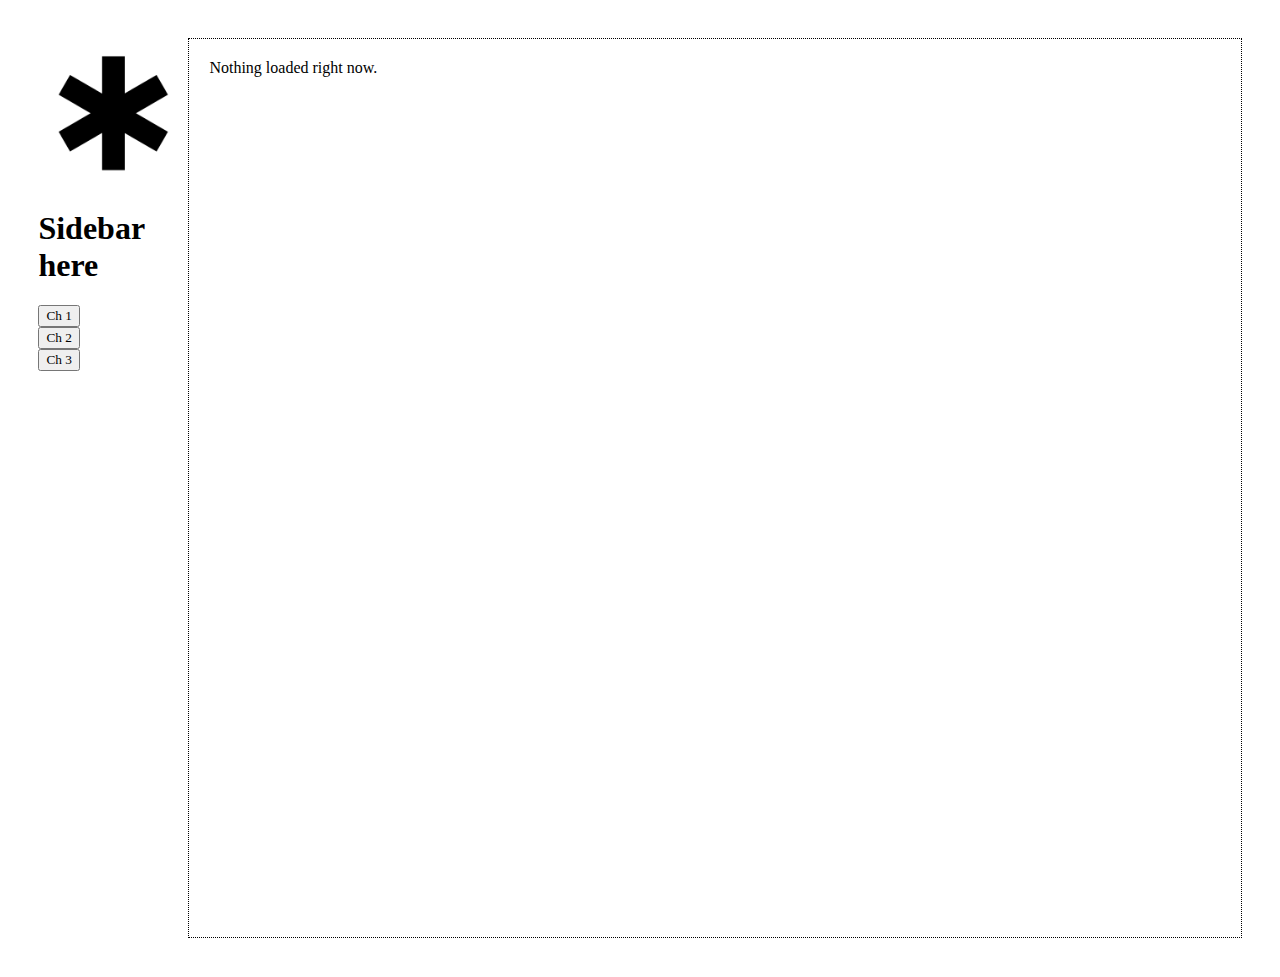
==== finalproject/index.html @ 7d2f7cac "Stability fixes for second deliverable" ====
<!DOCTYPE html>
<html lang="en">
    <head>
        <title>CS 130 Final Project</title>       
        <link rel="stylesheet" href="style.css">
        <meta charset="UTF-8">
        <meta name="viewport" content="width=device-width, initial-scale=1.0">
    </head>
   </head>

<!-- Header -->
<!-- <aside id="topheader">
    <h1>
        Header here
    </h1>
</aside> -->

<!-- Sidebar -->
<aside id="sidebar">
    <h1>
        Sidebar here
    </h1>
    <button id="c1" href="#">Ch 1</button><br>
    <button id="c2" href="#">Ch 2</button><br>
    <button id="c3" href="#">Ch 3</button>
</aside>

<!-- * logo -->
<aside id="gearbox">
    <div id="gearbox">
        <img src="logo.png" alt id="gearlogo">
    </div>
</aside>

<!-- Main Content -->
   <body>
       <main>
        <section id="main">
            Nothing loaded right now.
        </section>
    </main>
        </main>
        <script type="text/javascript" src="js/index.js"></script>
   </body>
</html>
---- finalproject/style.css ----
* {
    font-family: Georgia, 'Times New Roman', Times, serif
}

body {
    overflow: hidden;
    margin: 3vw;
    display: grid;
    grid-template-columns: 150px auto;
    grid-template-rows: 150px auto;
    grid-template-areas:
       "logo main"
       "left main";
    height: 100vh;
}
header {
    position: fixed;
    width: calc(100vw - 250px);
    left: 250px;
    padding: 20px;
    font-family: 'Roboto', sans-serif;
}
main {
    grid-area: main;
    min-height: calc(350px);
    max-height: auto;
    overflow-y: auto;
    z-index: 3;
    border: 1px dotted black;
}
p, li {
    line-height: 1.5em;
}
section {
    padding: 20px;
}

#gearbox {
    display: flex;
    justify-content: space-between;
    margin: auto;
    grid-area: logo;
}
#gearlogo {
    height: 120px;
    width: auto;
}

/* #topheader {
    grid-area: top;
} */

#sidebar {
    grid-area: left;
}
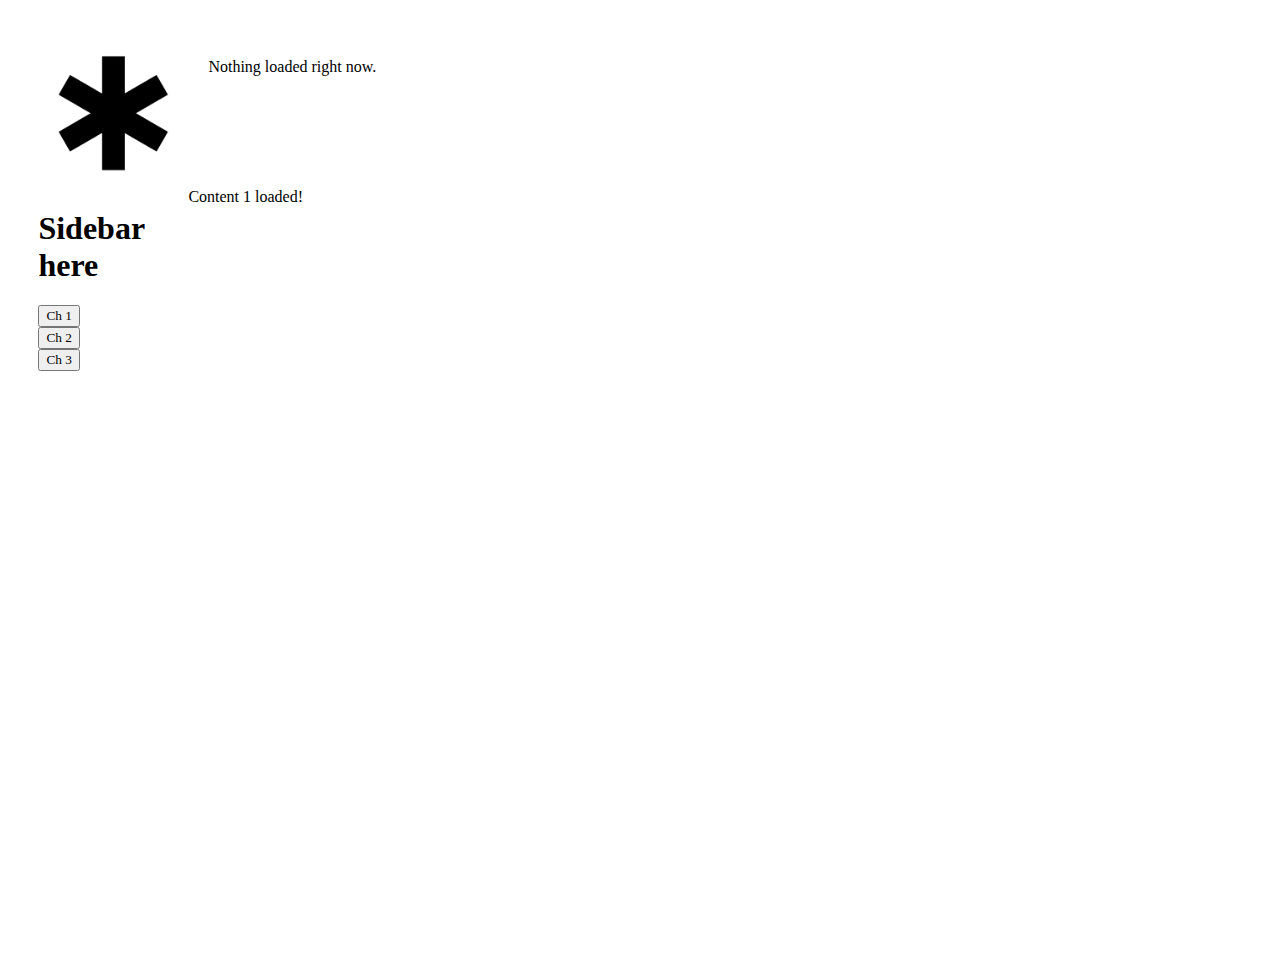
==== commit 95345e6e: "Added #content to index.html" ====
--- a/finalproject/index.html
+++ b/finalproject/index.html
@@ -34,12 +34,19 @@
 
 <!-- Main Content -->
    <body>
-       <main>
         <section id="main">
             Nothing loaded right now.
         </section>
-    </main>
-        </main>
+        <div class="content">
+            <h2>Chapter 1</h2>
+            <p>
+                Lorem ipsum dolor sit amet, cu soluta concludaturque vim,
+                summo voluptatibus ex sea. Est id aperiri offendit vulputate,
+                legere malorum est et. Zril volutpat sit id, no aeterno apeirian
+                mei. Est at oblique democritum. Oratio minimum atomorum an per,
+                mel ne ferri deterruisset. In eos vivendum incorrupte reprimique...
+            </p>
+        </div>
         <script type="text/javascript" src="js/index.js"></script>
    </body>
 </html>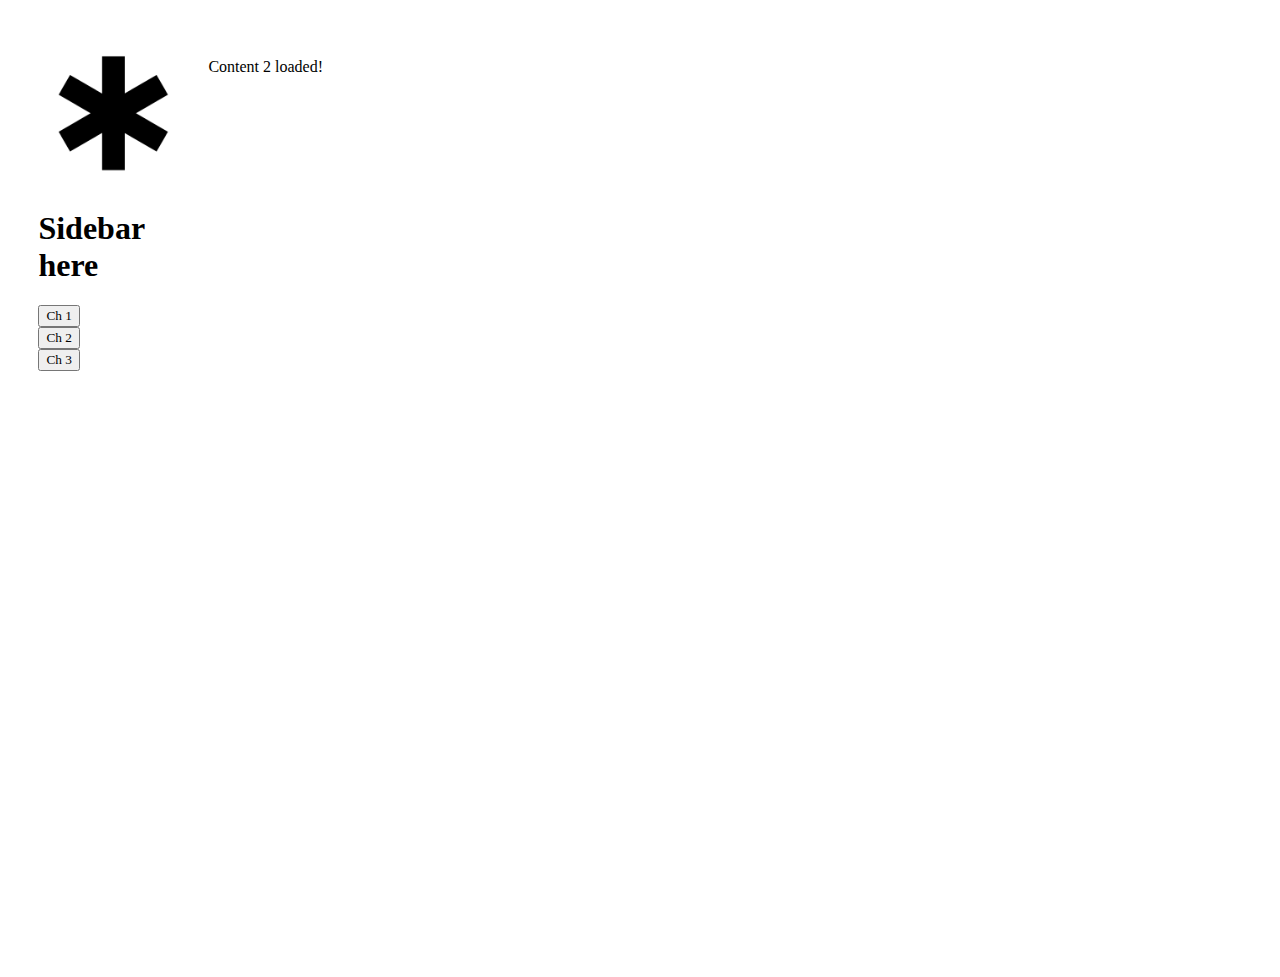
==== commit 382a4b3a: "Update index.html" ====
--- a/finalproject/index.html
+++ b/finalproject/index.html
@@ -35,18 +35,17 @@
 <!-- Main Content -->
    <body>
         <section id="main">
-            Nothing loaded right now.
+            <div class="content">
+                <h2>Chapter 1</h2>
+                <p>
+                    Lorem ipsum dolor sit amet, cu soluta concludaturque vim,
+                    summo voluptatibus ex sea. Est id aperiri offendit vulputate,
+                    legere malorum est et. Zril volutpat sit id, no aeterno apeirian
+                    mei. Est at oblique democritum. Oratio minimum atomorum an per,
+                    mel ne ferri deterruisset. In eos vivendum incorrupte reprimique...
+                </p>
+            </div>
         </section>
-        <div class="content">
-            <h2>Chapter 1</h2>
-            <p>
-                Lorem ipsum dolor sit amet, cu soluta concludaturque vim,
-                summo voluptatibus ex sea. Est id aperiri offendit vulputate,
-                legere malorum est et. Zril volutpat sit id, no aeterno apeirian
-                mei. Est at oblique democritum. Oratio minimum atomorum an per,
-                mel ne ferri deterruisset. In eos vivendum incorrupte reprimique...
-            </p>
-        </div>
         <script type="text/javascript" src="js/index.js"></script>
    </body>
 </html>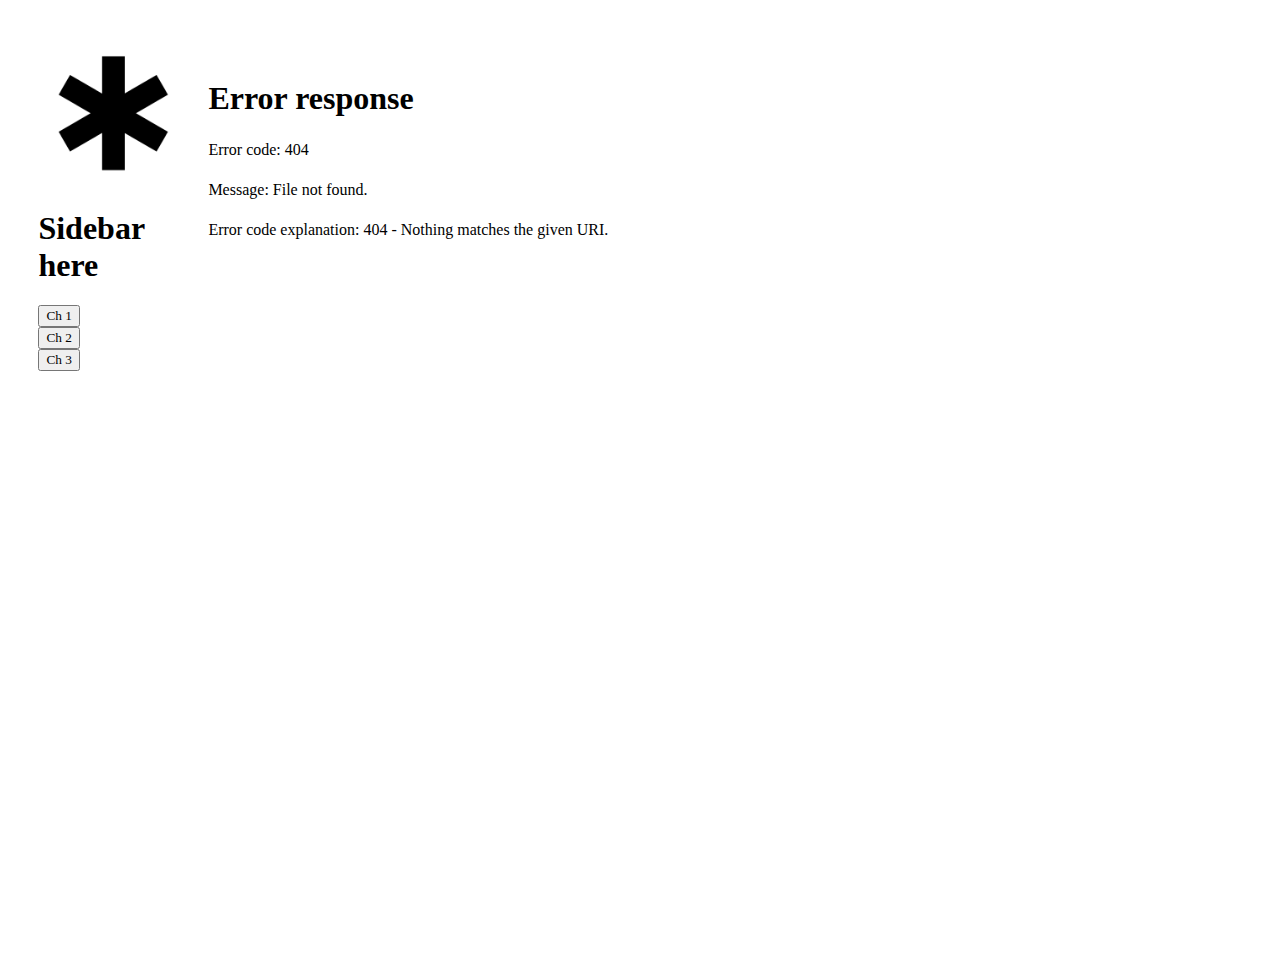
==== commit a5a4c626: "trying to fix fetch API issue..." ====
--- a/finalproject/index.html
+++ b/finalproject/index.html
@@ -20,9 +20,9 @@
     <h1>
         Sidebar here
     </h1>
-    <button id="c1" href="#">Ch 1</button><br>
-    <button id="c2" href="#">Ch 2</button><br>
-    <button id="c3" href="#">Ch 3</button>
+    <button id="c1" onclick="loadChapter(1)">Ch 1</button><br>
+    <button id="c2" onclick="loadChapter(2)">Ch 2</button><br>
+    <button id="c3" onclick="loadChapter(3)">Ch 3</button>
 </aside>
 
 <!-- * logo -->
@@ -38,7 +38,7 @@
             <div class="content">
                 <h2>Chapter 1</h2>
                 <p>
-                    Lorem ipsum dolor sit amet, cu soluta concludaturque vim,
+                    x Lorem ipsum dolor sit amet, cu soluta concludaturque vim,
                     summo voluptatibus ex sea. Est id aperiri offendit vulputate,
                     legere malorum est et. Zril volutpat sit id, no aeterno apeirian
                     mei. Est at oblique democritum. Oratio minimum atomorum an per,
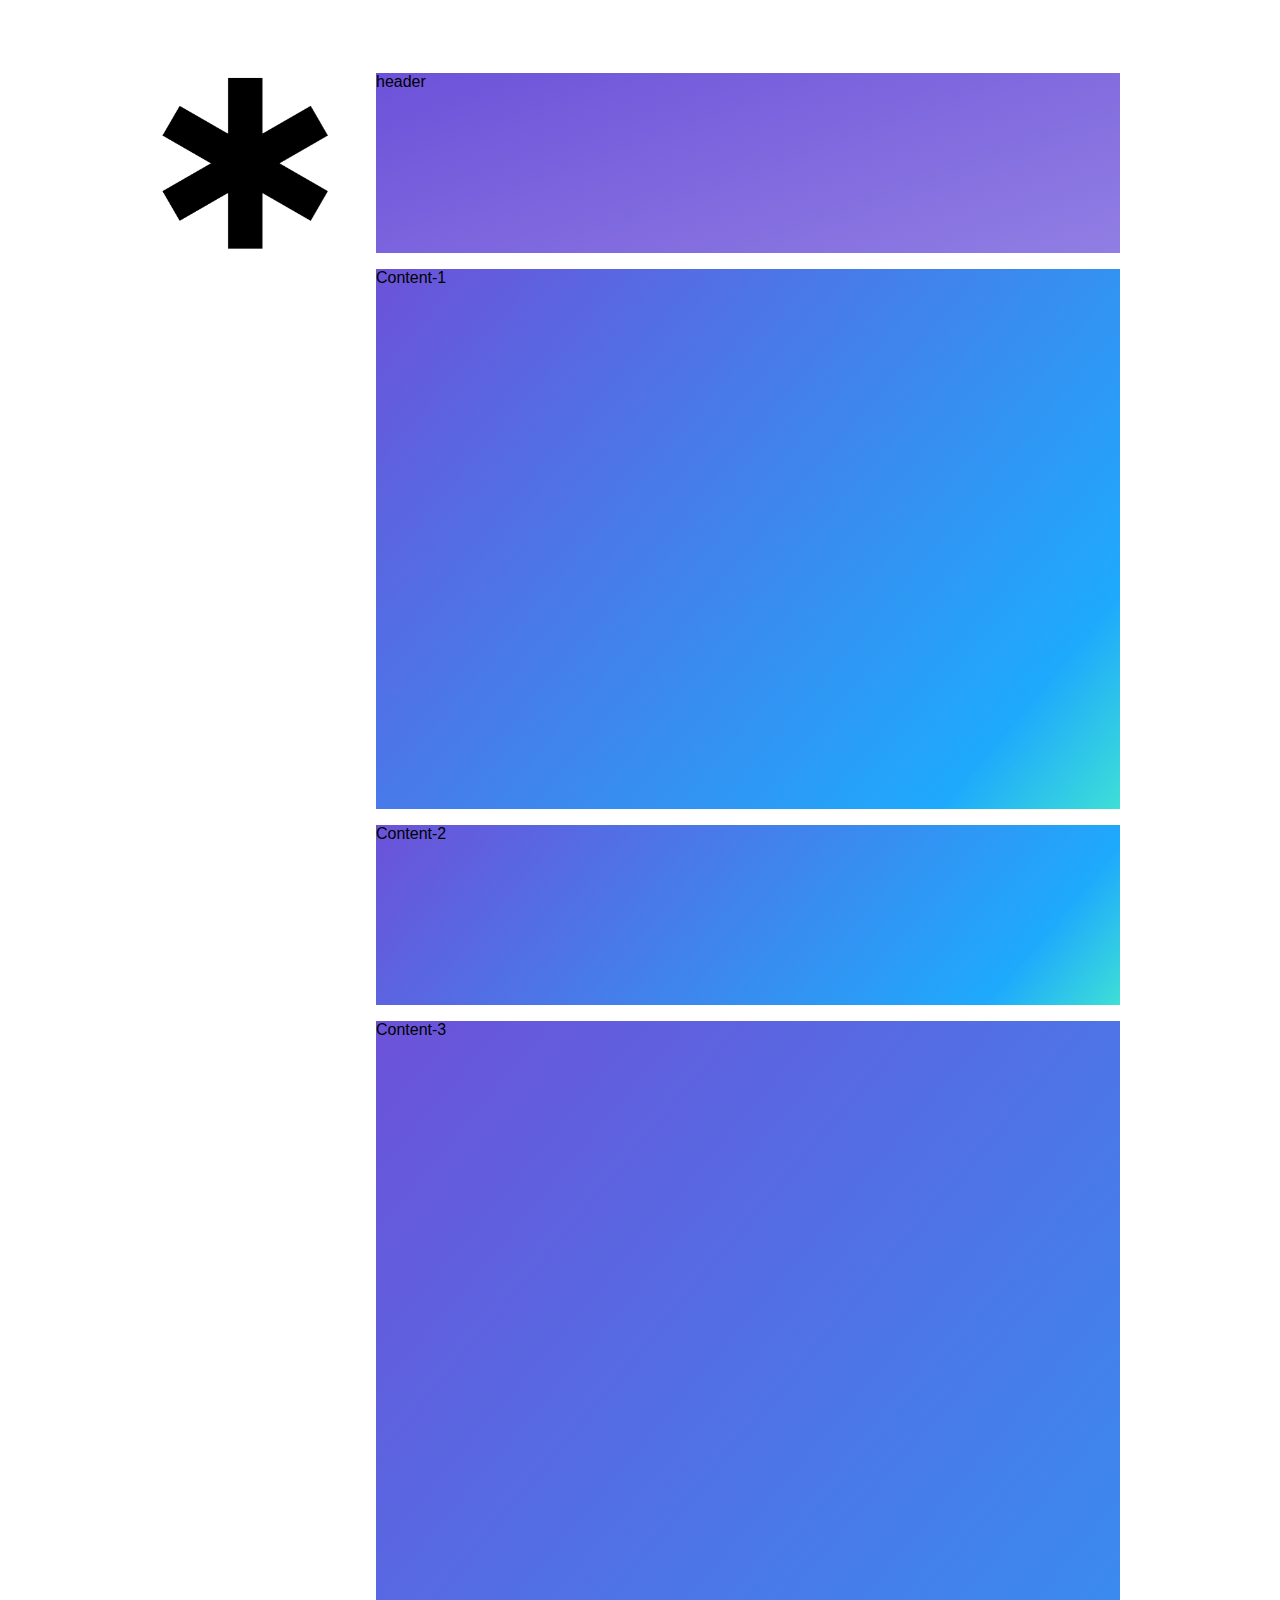
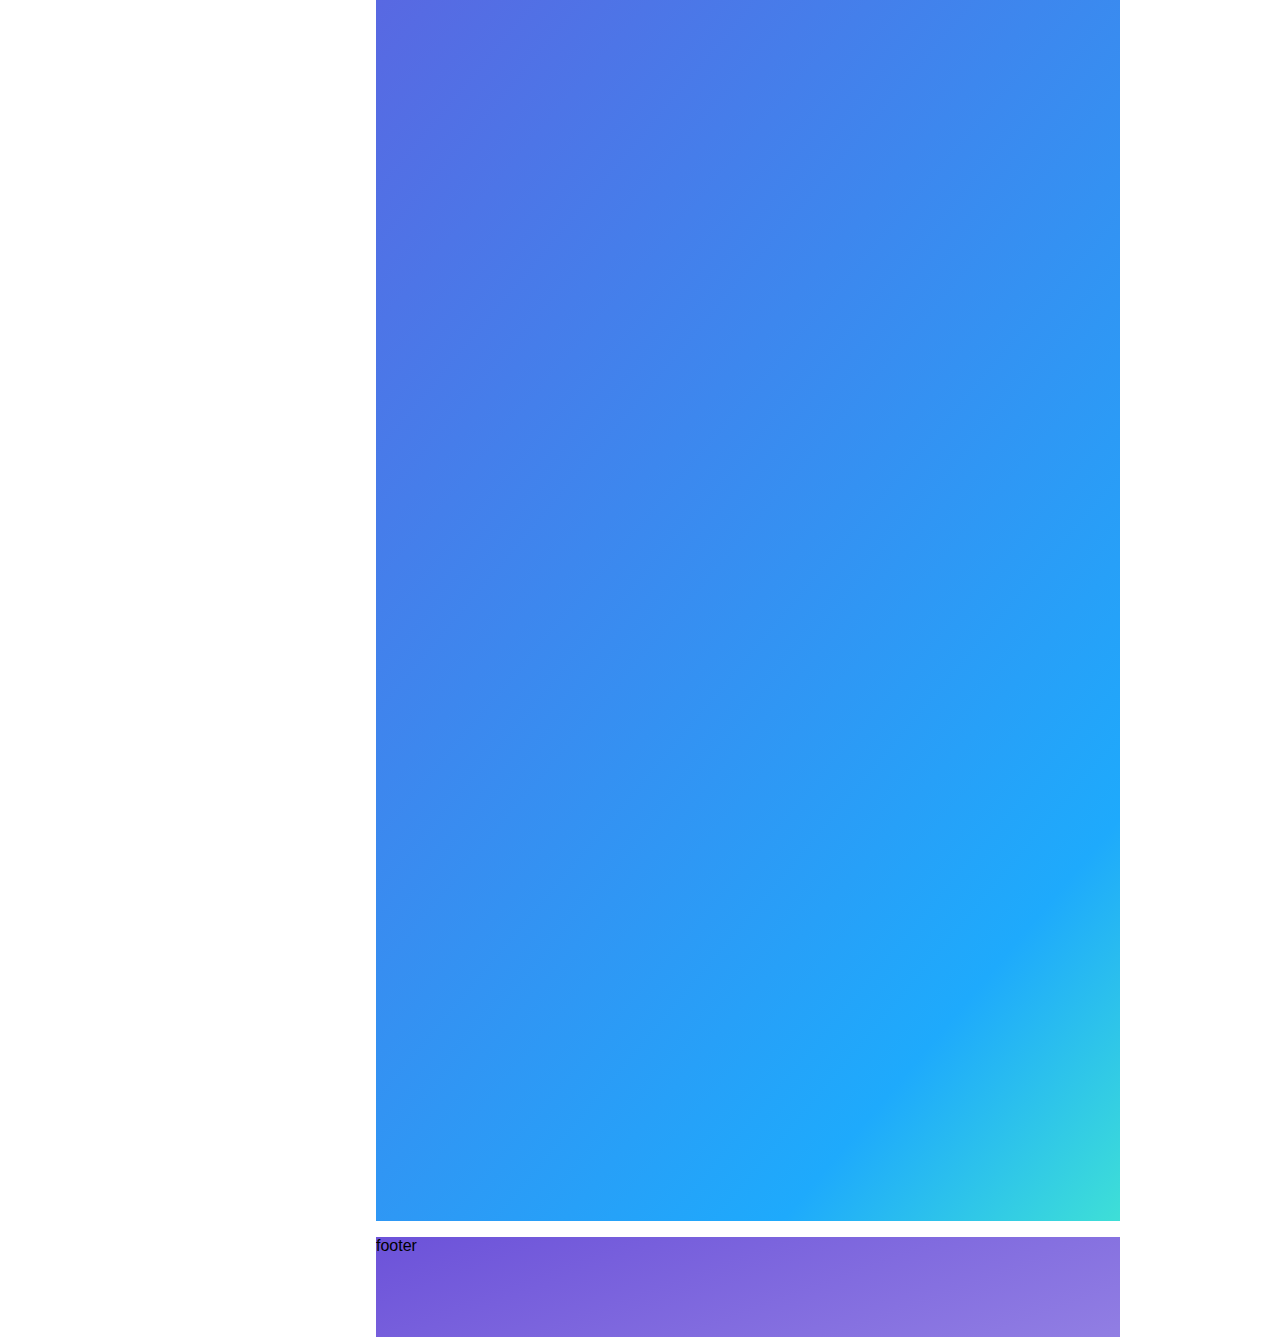
==== commit a7788092: "Fixed issues with logo, CSS grid" ====
--- a/finalproject/index.html
+++ b/finalproject/index.html
@@ -6,46 +6,17 @@
         <meta charset="UTF-8">
         <meta name="viewport" content="width=device-width, initial-scale=1.0">
     </head>
-   </head>
-
-<!-- Header -->
-<!-- <aside id="topheader">
-    <h1>
-        Header here
-    </h1>
-</aside> -->
-
-<!-- Sidebar -->
-<aside id="sidebar">
-    <h1>
-        Sidebar here
-    </h1>
-    <button id="c1" onclick="loadChapter(1)">Ch 1</button><br>
-    <button id="c2" onclick="loadChapter(2)">Ch 2</button><br>
-    <button id="c3" onclick="loadChapter(3)">Ch 3</button>
-</aside>
-
-<!-- * logo -->
-<aside id="gearbox">
-    <div id="gearbox">
-        <img src="logo.png" alt id="gearlogo">
-    </div>
-</aside>
-
-<!-- Main Content -->
-   <body>
-        <section id="main">
-            <div class="content">
-                <h2>Chapter 1</h2>
-                <p>
-                    x Lorem ipsum dolor sit amet, cu soluta concludaturque vim,
-                    summo voluptatibus ex sea. Est id aperiri offendit vulputate,
-                    legere malorum est et. Zril volutpat sit id, no aeterno apeirian
-                    mei. Est at oblique democritum. Oratio minimum atomorum an per,
-                    mel ne ferri deterruisset. In eos vivendum incorrupte reprimique...
-                </p>
+    <body>
+        <div class="container">
+            <div class="gearbox">
+                <img src="logo.png" alt id="gearlogo">
             </div>
-        </section>
-        <script type="text/javascript" src="js/index.js"></script>
-   </body>
-</html>+            <div class="item header">header</div>
+            <div class="item sidebar"></div>
+            <div class="item content-1">Content-1</div>
+            <div class="item content-2">Content-2</div>
+            <div class="item content-3">Content-3</div>
+            <div class="item footer">footer</div>
+          </div>
+      <script type="text/javascript" src="js/index.js"></script>
+    </body>
--- a/finalproject/style.css
+++ b/finalproject/style.css
@@ -1,55 +1,104 @@
-* {
-    font-family: Georgia, 'Times New Roman', Times, serif
-}
+    .container {
+    display: grid;
+    width: 75vw;
+    height: 80vh;
+    margin-top: 5vh;
+    margin-bottom: 5vh;
+    grid-template-columns: 200px 1fr;
+    grid-template-rows: 180px 60vh 20vh 200vh 100px;
+    grid-gap: 1rem;
+    grid-template-areas:
+        "gear header"
+        "sidebar content-1"
+        "sidebar content-2"
+        "sidebar content-3"
+        "sidebar footer";
+    }
 
-body {
-    overflow: hidden;
-    margin: 3vw;
-    display: grid;
-    grid-template-columns: 150px auto;
-    grid-template-rows: 150px auto;
-    grid-template-areas:
-       "logo main"
-       "left main";
-    height: 100vh;
-}
-header {
-    position: fixed;
-    width: calc(100vw - 250px);
-    left: 250px;
-    padding: 20px;
-    font-family: 'Roboto', sans-serif;
-}
-main {
-    grid-area: main;
-    min-height: calc(350px);
-    max-height: auto;
-    overflow-y: auto;
-    z-index: 3;
-    border: 1px dotted black;
-}
-p, li {
-    line-height: 1.5em;
-}
-section {
-    padding: 20px;
-}
+    .header {
+    grid-area: header;
+    }
 
-#gearbox {
+    .gearbox {
+    grid-area: gear;
     display: flex;
     justify-content: space-between;
     margin: auto;
-    grid-area: logo;
-}
-#gearlogo {
-    height: 120px;
+    position: fixed;
+    }
+
+    #gearlogo {
+    height: 180px;
     width: auto;
-}
+    position: center;
+    }
 
-/* #topheader {
-    grid-area: top;
-} */
+    .sidebar {
+    grid-area: sidebar;
+    }
 
-#sidebar {
-    grid-area: left;
-}+    .content-1 {
+    grid-area: content-1;
+    }
+
+    .content-2 {
+    grid-area: content-2;
+    }
+
+    .content-3 {
+    grid-area: content-3;
+    }
+
+    .footer {
+    grid-area: footer;
+    /* grid-row: 4 / 5;
+    grid-column: 1 / 4; */
+    }
+  
+  
+  
+  
+  
+  /* OTHER STYLES */
+  
+  body {
+    background-color: white;
+    display: flex;
+    justify-content: center;
+    padding: 20px;
+    font-family: -apple-system, BlinkMacSystemFont, "Segoe UI", Roboto, Helvetica, Arial, sans-serif, "Apple Color Emoji", "Segoe UI Emoji", "Segoe UI Symbol";
+  }
+  
+  /* .item {
+    background-color: #1EAAFC;
+    background-image: linear-gradient(130deg, #6C52D9 0%, #1EAAFC 85%, #3EDFD7 100%);
+    box-shadow: 0 10px 20px rgba(0,0,0,0.19), 0 6px 6px rgba(0,0,0,0.23);
+    color: #ffffff;
+    border-radius: 4px;
+    border: 6px solid #171717;
+    display: flex;
+    justify-content: center;
+    align-items: center;
+    font-size: 18px;
+    font-weight: bold;
+  } */
+  
+  .header {
+    background-color: #1EAAFC;
+    background-image: linear-gradient(160deg, #6C52D9 0%, #9B8AE6 127%);
+  }
+  
+  .sidebar {
+    background-color: white;
+  }
+  
+  .content-1,
+  .content-2,
+  .content-3 {
+    background-image: linear-gradient(130deg, #6C52D9 0%, #1EAAFC 85%, #3EDFD7 100%);
+  }
+  
+  .footer {
+    background-color: #6C52D9;
+    background-image: linear-gradient(160deg, #6C52D9 0%, #9B8AE6 127%);
+  }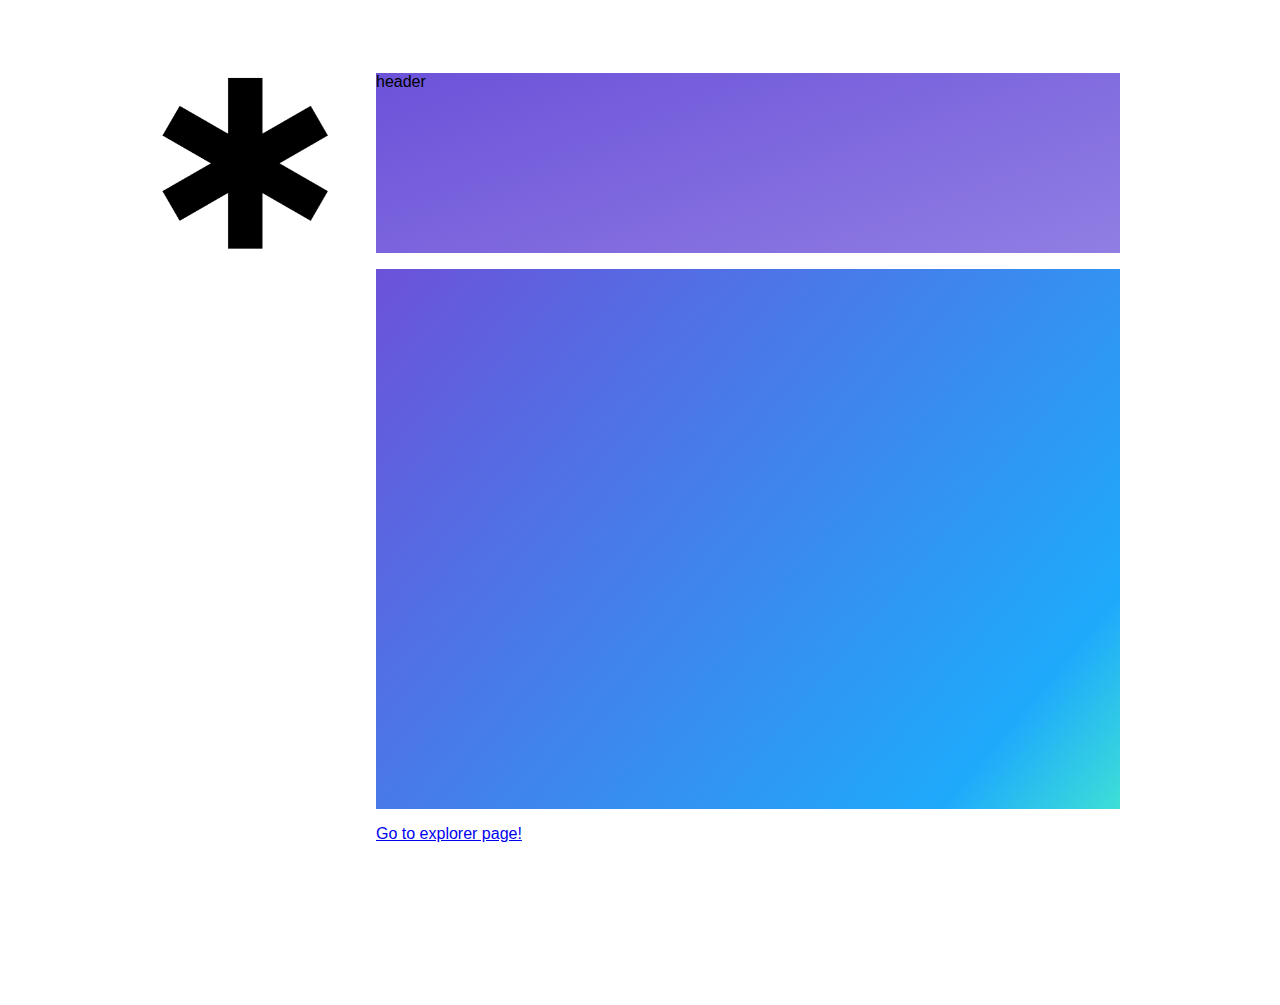
==== commit 918104e9: "Added second "explorer" page with internal links" ====
--- a/finalproject/index.html
+++ b/finalproject/index.html
@@ -1,8 +1,8 @@
 <!DOCTYPE html>
 <html lang="en">
     <head>
-        <title>CS 130 Final Project</title>       
-        <link rel="stylesheet" href="style.css">
+        <title>CS130 -- main page</title>       
+        <link rel="stylesheet" href="css/style.css">
         <meta charset="UTF-8">
         <meta name="viewport" content="width=device-width, initial-scale=1.0">
     </head>
@@ -11,12 +11,16 @@
             <div class="gearbox">
                 <img src="logo.png" alt id="gearlogo">
             </div>
-            <div class="item header">header</div>
-            <div class="item sidebar"></div>
-            <div class="item content-1">Content-1</div>
-            <div class="item content-2">Content-2</div>
-            <div class="item content-3">Content-3</div>
-            <div class="item footer">footer</div>
+            <div class="header">header</div>
+            <div class="sidebar"></div>
+            <div class="content-1">
+                <main>
+                    <!-- content goes here -->
+                </main>
+            </div>
+            <div class="footer">
+                <a href="./explorer.html">Go to explorer page!</a><br>
+            </div>
           </div>
       <script type="text/javascript" src="js/index.js"></script>
     </body>
--- a/finalproject/css/style.css
+++ b/finalproject/css/style.css
@@ -0,0 +1,119 @@
+    .container {
+    display: grid;
+    width: 75vw;
+    height: 80vh;
+    margin-top: 5vh;
+    margin-bottom: 5vh;
+    grid-template-columns: 200px 1fr;
+    grid-template-rows: 180px 60vh 20vh 200vh 100px;
+    grid-gap: 1rem;
+    grid-template-areas:
+        "gear header"
+        "sidebar content-1"
+        "sidebar footer";
+    }
+
+    .header {
+    grid-area: header;
+    }
+
+    .gearbox {
+    grid-area: gear;
+    display: flex;
+    justify-content: space-between;
+    margin: auto;
+    position: fixed;
+    }
+
+    #gearlogo {
+    height: 180px;
+    width: auto;
+    position: center;
+    }
+
+    .sidebar {
+    grid-area: sidebar;
+    }
+
+    .content-1 {
+    grid-area: content-1;
+    }
+
+    .footer {
+    grid-area: footer;
+    /* grid-row: 4 / 5;
+    grid-column: 1 / 4; */
+    }
+  
+  
+  
+  
+  
+  /* OTHER STYLES */
+  
+  body {
+    background-color: white;
+    display: flex;
+    justify-content: center;
+    padding: 20px;
+    font-family: -apple-system, BlinkMacSystemFont, "Segoe UI", Roboto, Helvetica, Arial, sans-serif, "Apple Color Emoji", "Segoe UI Emoji", "Segoe UI Symbol";
+  }
+  
+  /* .item {
+    background-color: #1EAAFC;
+    background-image: linear-gradient(130deg, #6C52D9 0%, #1EAAFC 85%, #3EDFD7 100%);
+    box-shadow: 0 10px 20px rgba(0,0,0,0.19), 0 6px 6px rgba(0,0,0,0.23);
+    color: #ffffff;
+    border-radius: 4px;
+    border: 6px solid #171717;
+    display: flex;
+    justify-content: center;
+    align-items: center;
+    font-size: 18px;
+    font-weight: bold;
+  } */
+  
+  .header {
+    background-color: #1EAAFC;
+    background-image: linear-gradient(160deg, #6C52D9 0%, #9B8AE6 127%);
+  }
+  
+  .sidebar {
+    background-color: white;
+  }
+  
+  .content-1 {
+    background-image: linear-gradient(130deg, #6C52D9 0%, #1EAAFC 85%, #3EDFD7 100%);
+  }
+  
+  /* .footer {
+    background-color: #6C52D9;
+    background-image: linear-gradient(160deg, #6C52D9 0%, #9B8AE6 127%);
+  } */
+
+main {
+    display: flex;
+    flex-wrap: wrap;
+    margin-top: 100px;
+
+}
+main div {
+    width: calc(33% - 20px);
+    margin: 20px 20px 0px 0px;
+    padding: 8px;
+    border: solid 1px #FFF;
+    background: #FFF;
+}
+main div:hover {
+    border: solid 1px #999;
+}
+
+main div img {
+    width: 100%;
+}
+
+
+main div h2 {
+    margin: 6px 0px 25px 0px;
+    font-size: 0.9em;
+}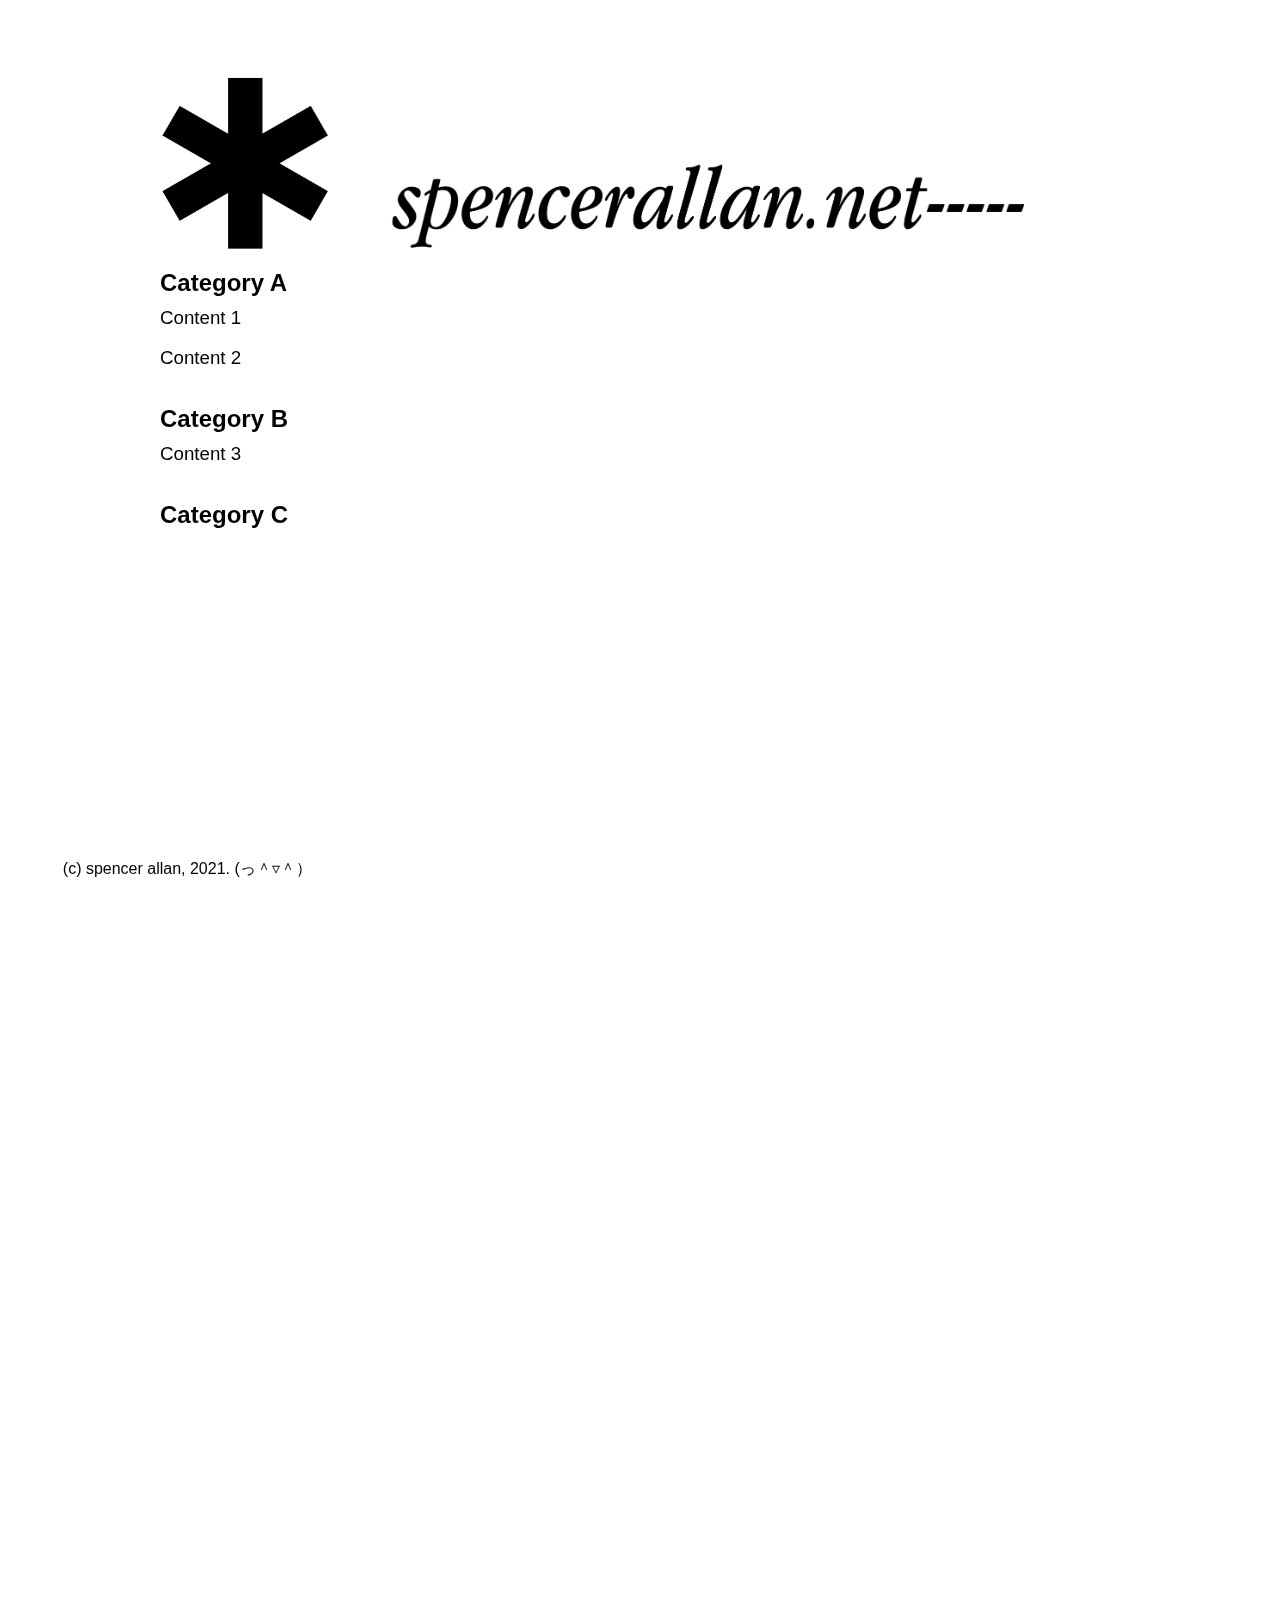
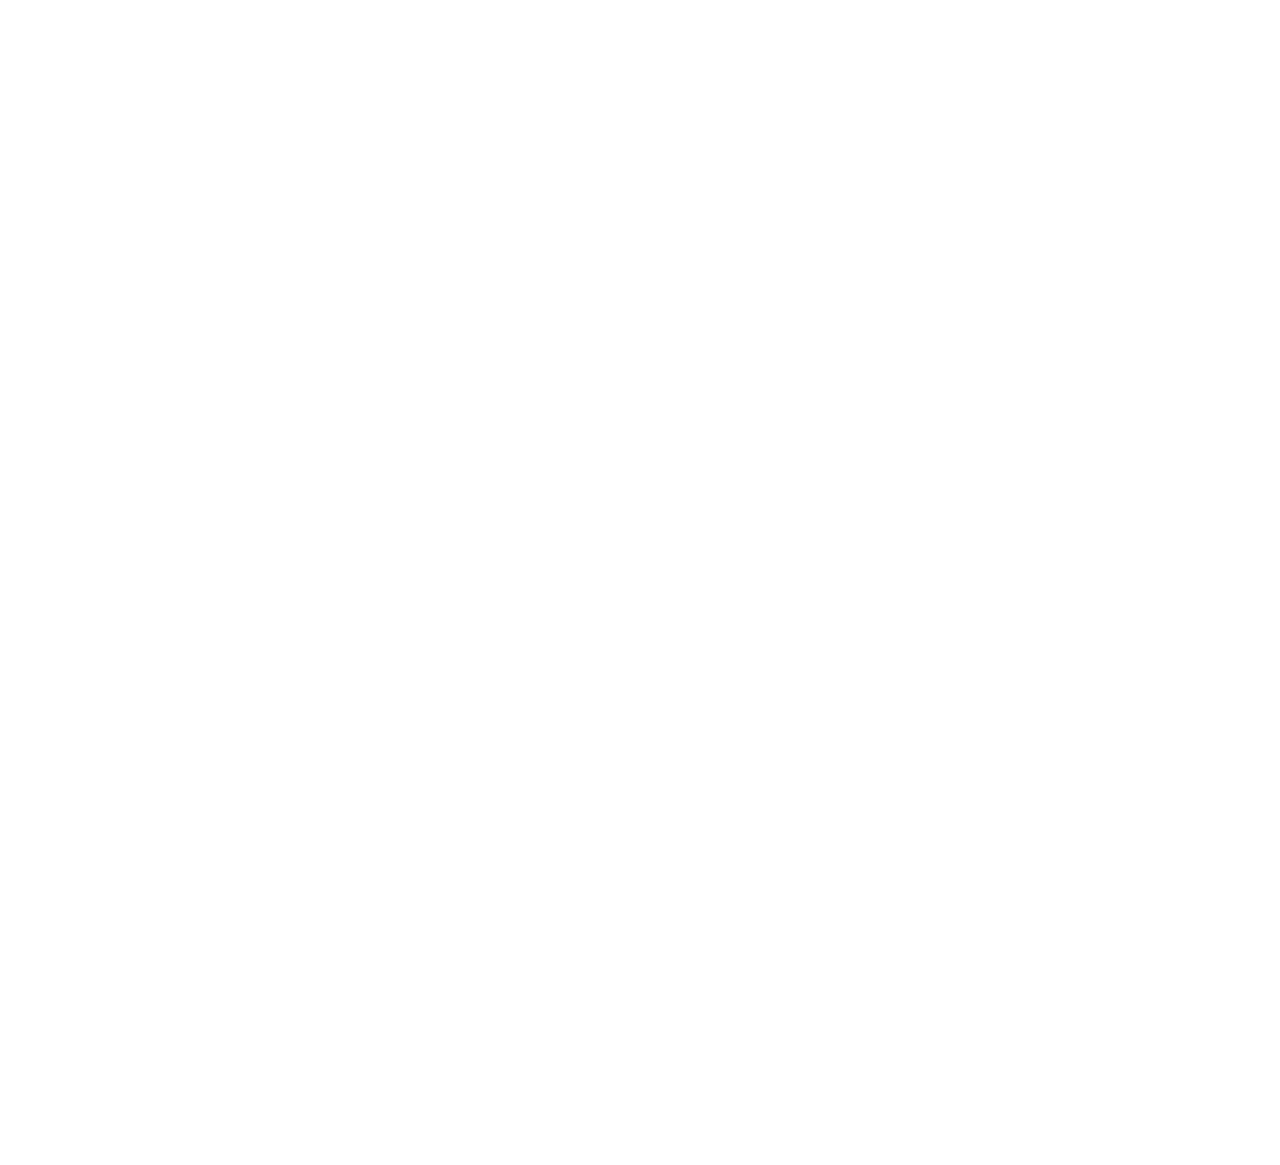
==== commit fde69d9b: "create index.html, finalize directories" ====
--- a/finalproject/index.html
+++ b/finalproject/index.html
@@ -1,7 +1,7 @@
 <!DOCTYPE html>
 <html lang="en">
     <head>
-        <title>CS130 -- main page</title>       
+        <title>CS130 -- explorer</title>       
         <link rel="stylesheet" href="css/style.css">
         <meta charset="UTF-8">
         <meta name="viewport" content="width=device-width, initial-scale=1.0">
@@ -11,16 +11,31 @@
             <div class="gearbox">
                 <img src="logo.png" alt id="gearlogo">
             </div>
-            <div class="header">header</div>
-            <div class="sidebar"></div>
+            <div class="header">
+                <img src="header.png" alt id="myHeader">
+            </div>
+            <div class="sidebar">
+                <h2>Category A
+                    <h3 onclick="loadContent(1)">Content 1</h3><br>
+                    <h3 onclick="loadContent(2)">Content 2</h3><br>
+                </h2><br>
+                <h2>Category B
+                    <h3 onclick="loadContent(3)">Content 3</h3><br>
+                </h2><br>
+                <h2>Category C
+                </h2>
+            </div>
             <div class="content-1">
-                <main>
-                    <!-- content goes here -->
-                </main>
+
+            </div>
+            <div class="content-2">
+
             </div>
             <div class="footer">
-                <a href="./explorer.html">Go to explorer page!</a><br>
+                <div>
+                    <a id="bottom-message">(c) spencer allan, 2021. (っ＾▿＾）</a>
+                </div>
             </div>
-          </div>
-      <script type="text/javascript" src="js/index.js"></script>
+        </div>
+        <script type="text/javascript" src="js/index.js"></script>
     </body>
--- a/finalproject/css/style.css
+++ b/finalproject/css/style.css
@@ -1,53 +1,52 @@
-    .container {
-    display: grid;
-    width: 75vw;
-    height: 80vh;
-    margin-top: 5vh;
-    margin-bottom: 5vh;
-    grid-template-columns: 200px 1fr;
-    grid-template-rows: 180px 60vh 20vh 200vh 100px;
-    grid-gap: 1rem;
-    grid-template-areas:
-        "gear header"
-        "sidebar content-1"
-        "sidebar footer";
-    }
+  
+  /* Custom Font */ 
 
-    .header {
-    grid-area: header;
-    }
+  @font-face {
+    font-family: 'AppleGaramond-Italic';
+    src: url('AppleGaramond-Italic.woff2') format('woff2'),
+         url('AppleGaramond-Italic.woff') format('woff'),
+         url('AppleGaramond-Italic.ttf') format('ttf');
+  }
 
-    .gearbox {
-    grid-area: gear;
-    display: flex;
-    justify-content: space-between;
-    margin: auto;
-    position: fixed;
-    }
+   /* CSS GRID */
 
-    #gearlogo {
-    height: 180px;
-    width: auto;
-    position: center;
-    }
+      .container {
+      display: grid;
+      width: 75vw;
+      height: 80vh;
+      margin-top: 5vh;
+      margin-bottom: 5vh;
+      grid-template-columns: 200px 1fr;
+      grid-template-rows: 180px 60vh 200vh 100px;
+      grid-gap: 1.5rem;
+      grid-template-areas:
+          "gear header"
+          "sidebar content-1"
+          "sidebar content-2"
+          "sidebar footer";
+      }
 
-    .sidebar {
-    grid-area: sidebar;
-    }
+      .header {
+      grid-area: header;
+      }
 
-    .content-1 {
-    grid-area: content-1;
-    }
+      .sidebar {
+      grid-area: sidebar;
+      }
 
-    .footer {
-    grid-area: footer;
-    /* grid-row: 4 / 5;
-    grid-column: 1 / 4; */
-    }
-  
-  
-  
-  
+      .content-1 {
+      grid-area: content-1;
+      }
+
+      .content-2 {
+      grid-area: content-2;
+      }
+
+      .footer {
+      grid-area: footer;
+      /* grid-row: 4 / 5;
+      grid-column: 1 / 4; */
+      }
   
   /* OTHER STYLES */
   
@@ -56,64 +55,100 @@
     display: flex;
     justify-content: center;
     padding: 20px;
-    font-family: -apple-system, BlinkMacSystemFont, "Segoe UI", Roboto, Helvetica, Arial, sans-serif, "Apple Color Emoji", "Segoe UI Emoji", "Segoe UI Symbol";
+    font-family: -apple-system, BlinkMacSystemFont, "Segoe UI", Helvetica, Arial, sans-serif, "Apple Color Emoji", "Segoe UI Emoji", "Segoe UI Symbol";
   }
-  
-  /* .item {
-    background-color: #1EAAFC;
-    background-image: linear-gradient(130deg, #6C52D9 0%, #1EAAFC 85%, #3EDFD7 100%);
-    box-shadow: 0 10px 20px rgba(0,0,0,0.19), 0 6px 6px rgba(0,0,0,0.23);
-    color: #ffffff;
-    border-radius: 4px;
-    border: 6px solid #171717;
-    display: flex;
-    justify-content: center;
-    align-items: center;
-    font-size: 18px;
-    font-weight: bold;
-  } */
-  
-  .header {
-    background-color: #1EAAFC;
-    background-image: linear-gradient(160deg, #6C52D9 0%, #9B8AE6 127%);
+
+  h1 {
+    font-family: 'AppleGaramond-Italic', Fallback, sans-serif;
+  }
+
+  h2 {
+    margin-top: 0px;
+    margin-bottom: 10px;
+  }
+
+  h3 {
+    font-weight: 400;
+    margin-top: 0px;
+    margin-bottom: 0px;
+  }
+
+  h3:hover {
+    cursor:pointer;
+    color: blue;
+  }
+
+  p {
+    font-family: charter, Georgia, Cambria, "Times New Roman", Times, serif;
+    font-size: 20px;
+    line-height: 30px;
+  }
+
+  img {
+    max-width:100%;
+    max-height:100%;
   }
   
   .sidebar {
     background-color: white;
+    /* border: 1px solid black; */
+    position: fixed;
+    top: 269px;
   }
   
-  .content-1 {
-    background-image: linear-gradient(130deg, #6C52D9 0%, #1EAAFC 85%, #3EDFD7 100%);
+  .header {
+    position: relative;
+  }
+
+  .gearbox {
+    grid-area: gear;
+    display: flex;
+    justify-content: space-between;
+    margin: auto;
+    position: fixed;
+    }
+
+  #gearlogo {
+    height: 180px;
+    width: auto;
+    user-select: none;
+      -moz-user-select: none;
+      -webkit-user-drag: none;
+      -webkit-user-select: none;
+      -ms-user-select: none;
+  }
+
+  #myHeader {
+    height: auto;
+    width: 50vw;
+    position: absolute;
+    bottom: 0px;
+    user-select: none;
+      -moz-user-select: none;
+      -webkit-user-drag: none;
+      -webkit-user-select: none;
+      -ms-user-select: none;
   }
   
-  /* .footer {
-    background-color: #6C52D9;
-    background-image: linear-gradient(160deg, #6C52D9 0%, #9B8AE6 127%);
-  } */
 
-main {
-    display: flex;
-    flex-wrap: wrap;
-    margin-top: 100px;
+  .body{
+    height:2000px;
+    margin:5px auto;
+    width:100%;
+    text-align:center;
+    font-size:1.3em;
+  }
+  
+  #bottom-message{
+    margin-left:1%;
+    position:fixed;
+    bottom:20px;
+    left:50px;
+  }
 
-}
-main div {
-    width: calc(33% - 20px);
-    margin: 20px 20px 0px 0px;
-    padding: 8px;
-    border: solid 1px #FFF;
-    background: #FFF;
-}
-main div:hover {
-    border: solid 1px #999;
-}
-
-main div img {
-    width: 100%;
-}
-
-
-main div h2 {
-    margin: 6px 0px 25px 0px;
-    font-size: 0.9em;
-}+  ::selection {
+    background: rgb(250, 236, 108); /* WebKit/Blink Browsers */
+  }
+  ::-moz-selection {
+    background: rgb(250, 236, 108);; /* Gecko Browsers */
+  }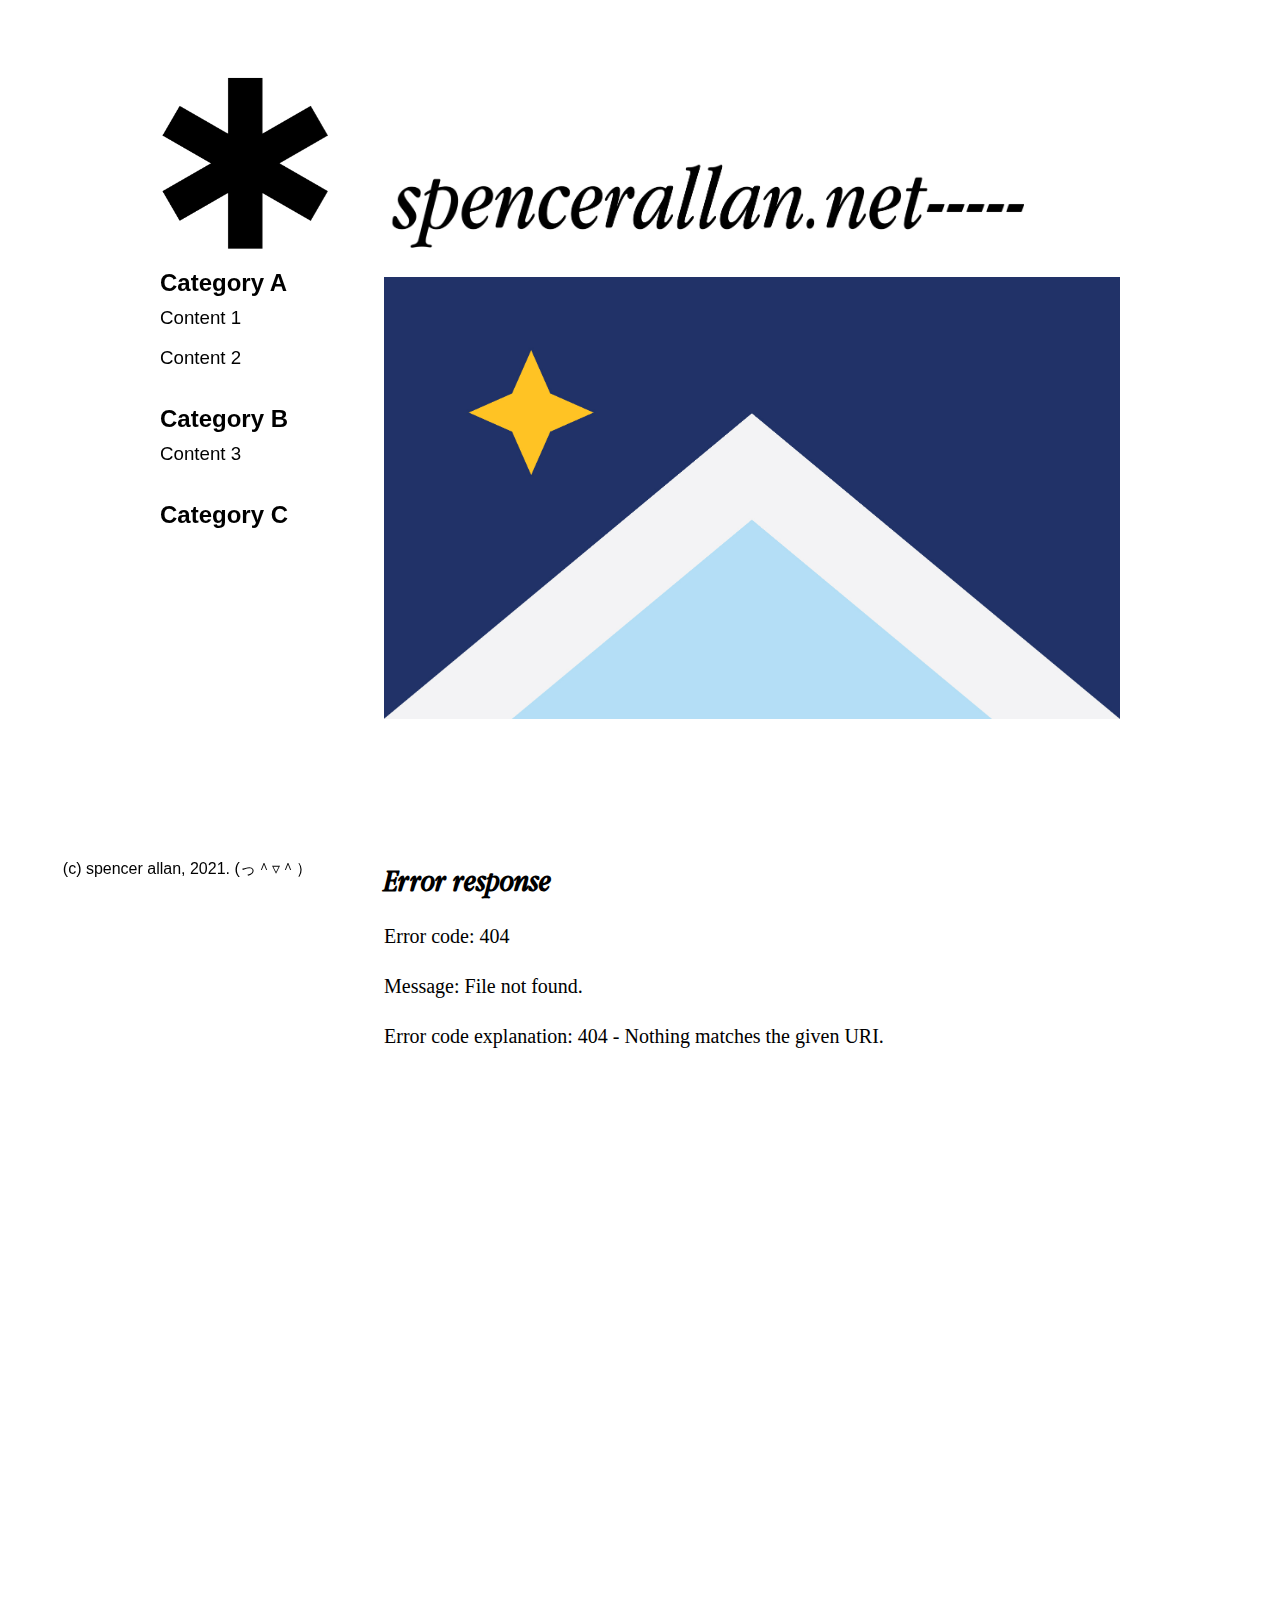
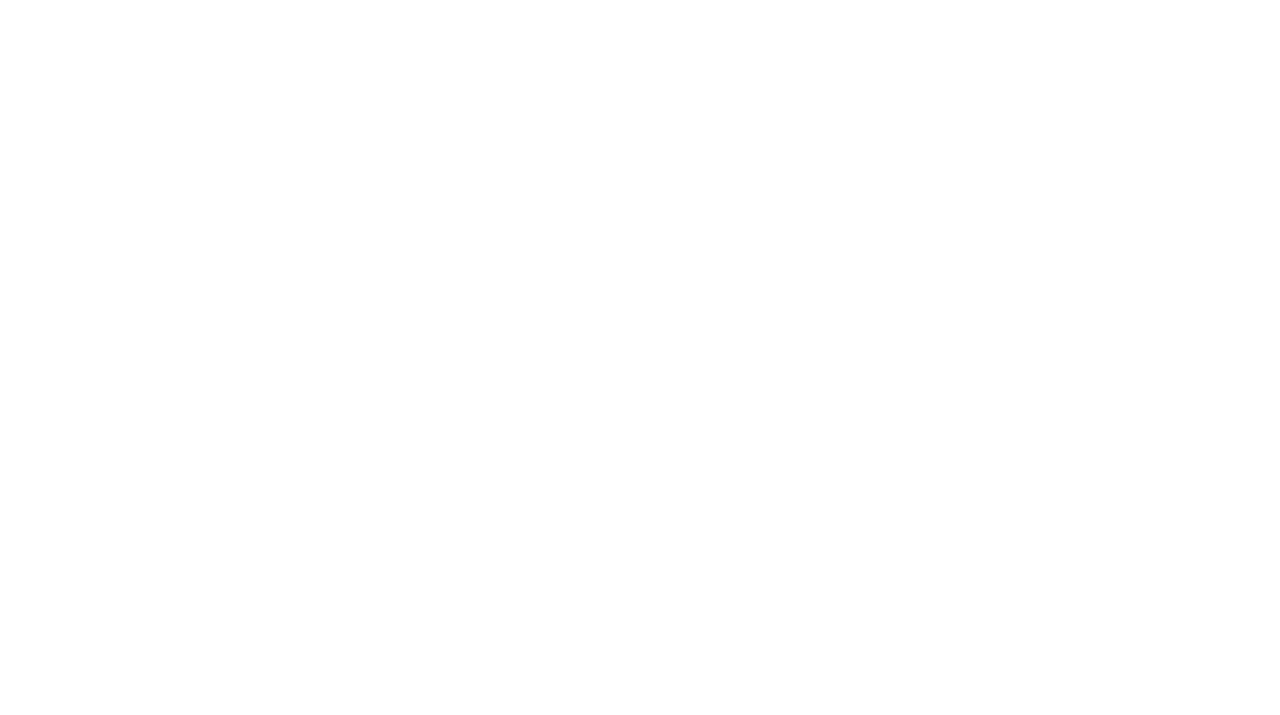
==== commit 1d2fb844: "portfolio completed!" ====
--- a/finalproject/index.html
+++ b/finalproject/index.html
@@ -38,4 +38,7 @@
             </div>
         </div>
         <script type="text/javascript" src="js/index.js"></script>
+        <script>
+            window.onload = loadContent(1);
+        </script>
     </body>
--- a/finalproject/css/style.css
+++ b/finalproject/css/style.css
@@ -17,7 +17,7 @@
       margin-top: 5vh;
       margin-bottom: 5vh;
       grid-template-columns: 200px 1fr;
-      grid-template-rows: 180px 60vh 200vh 100px;
+      grid-template-rows: 180px 60vh 150vh 100px;
       grid-gap: 1.5rem;
       grid-template-areas:
           "gear header"
